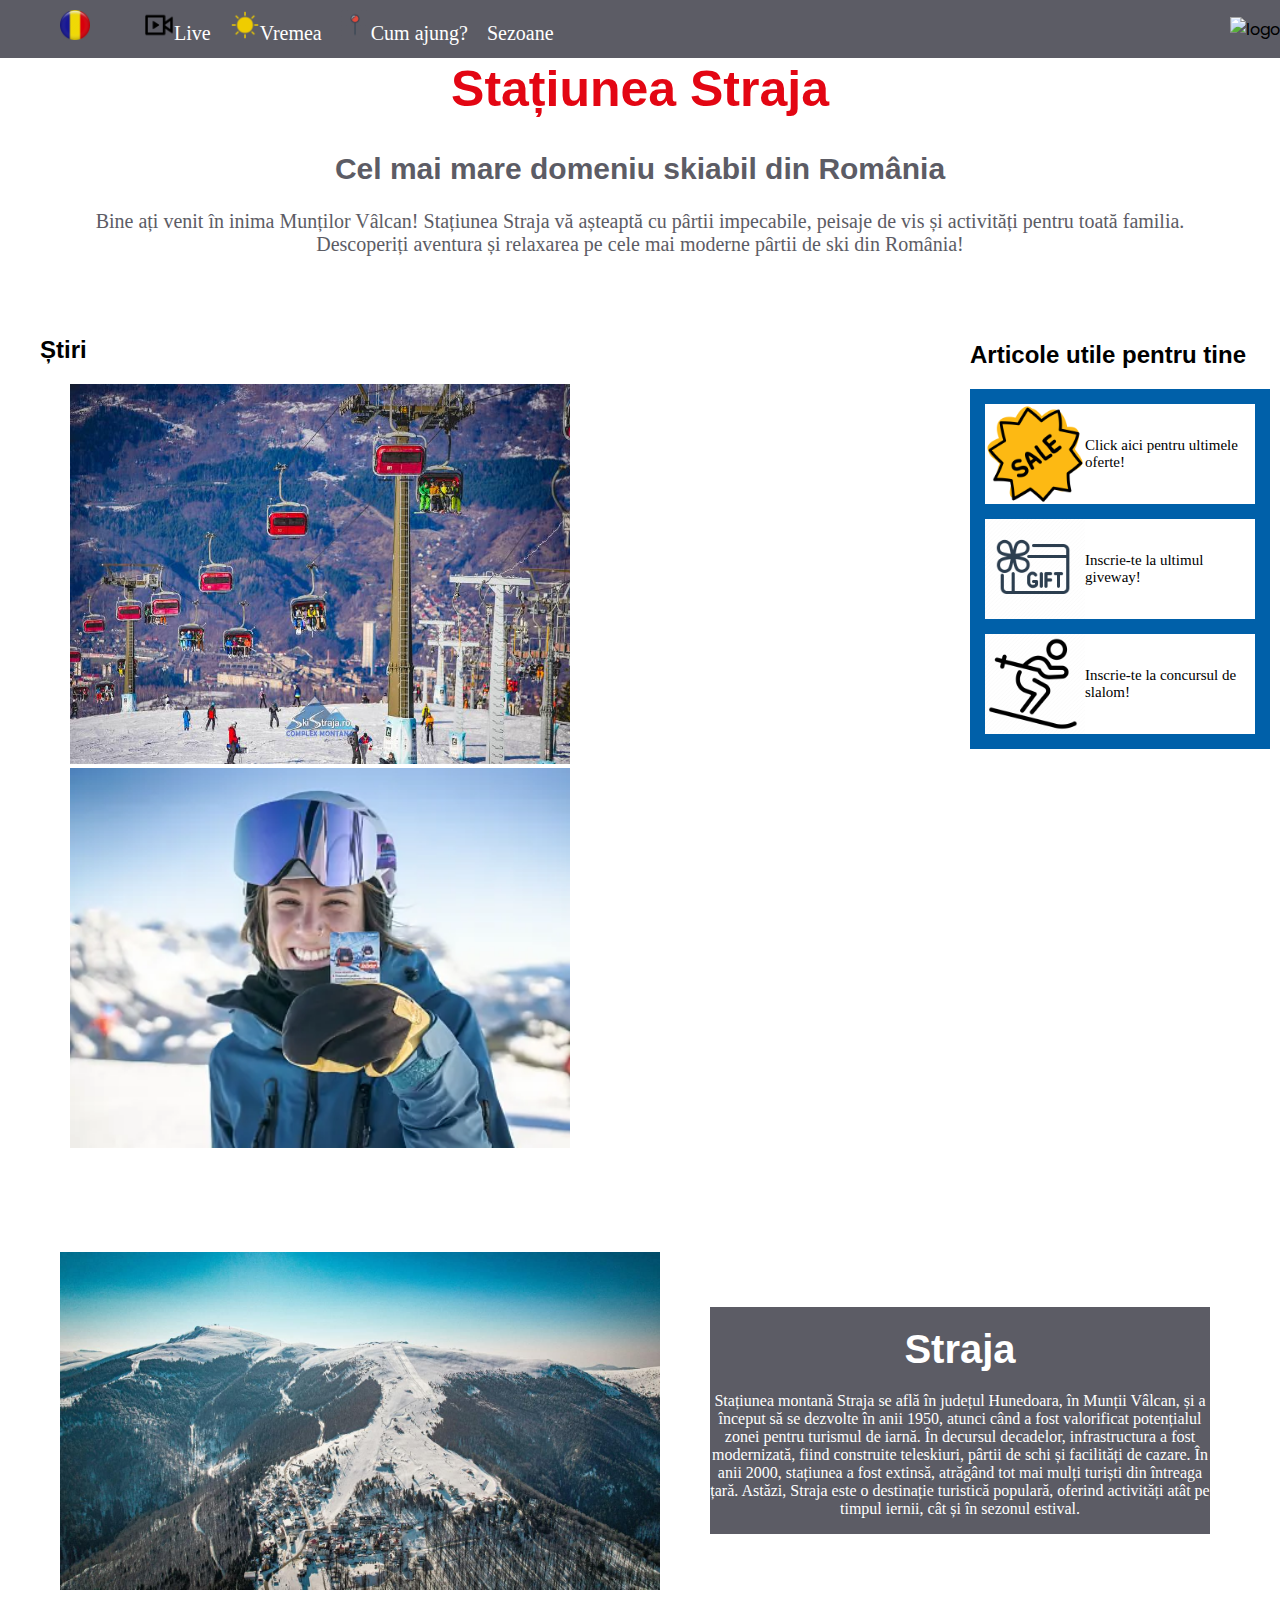
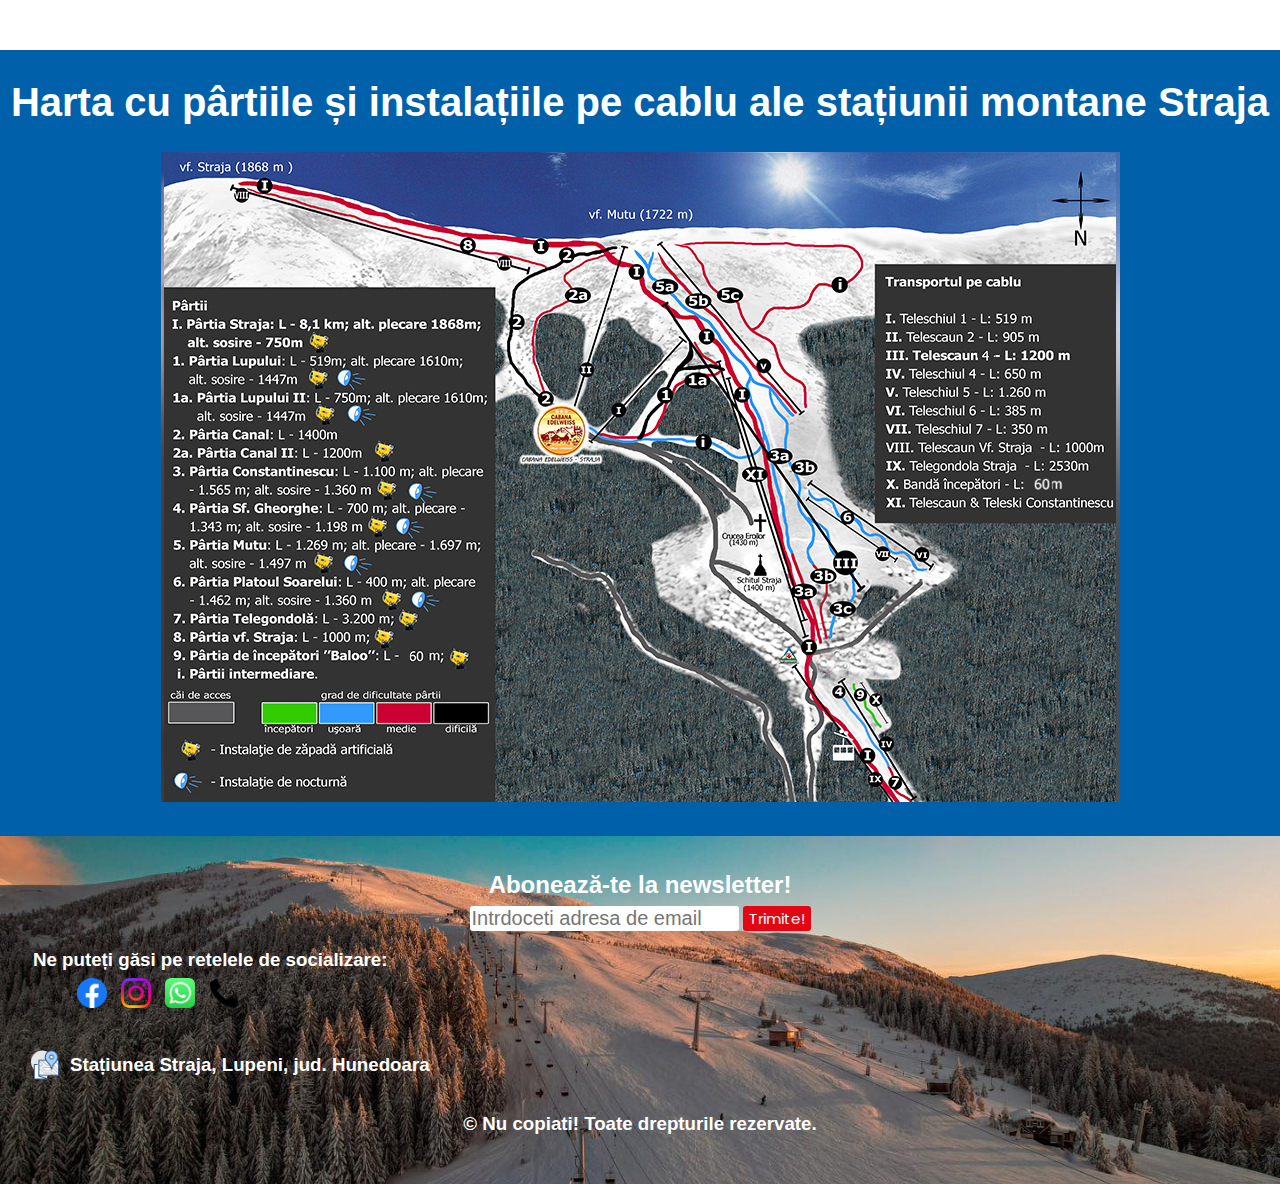
==== index.html @ 0b9426fe "Update and rename proiect.html to index.html" ====
<!DOCTYPE html>
<html lang="en">
<head>
    <meta charset="UTF-8">
    <meta name="viewport" content="width=device-width, initial-scale=1.0">
    <link rel="stylesheet" href="/proiect.css">
    <title>Ski la Straja</title>
    <link rel="icon" type="image/x-icon" href="./poze/favicon.ico">
    <link rel="preconnect" href="https://fonts.googleapis.com">
    <link rel="preconnect" href="https://fonts.gstatic.com" crossorigin>
    <link href="https://fonts.googleapis.com/css2?family=Caveat:wght@400..700&family=Poppins:ital,wght@0,100;0,200;0,300;0,400;0,500;0,600;0,700;0,800;0,900;1,100;1,200;1,300;1,400;1,500;1,600;1,700;1,800;1,900&display=swap" rel="stylesheet"></head>
    <link rel="preconnect" href="https://fonts.googleapis.com">
    <link rel="preconnect" href="https://fonts.gstatic.com" crossorigin>
    <link href="https://fonts.googleapis.com/css2?family=Caveat:wght@400..700&family=Parkinsans:wght@300..800&family=Poppins:ital,wght@0,100;0,200;0,300;0,400;0,500;0,600;0,700;0,800;0,900;1,100;1,200;1,300;1,400;1,500;1,600;1,700;1,800;1,900&display=swap" rel="stylesheet">
</head>

<body>

    <nav id="inceput">
        <ul class="optiuni">
            <li><a id="meniu_limba" href=""><img src="./poze/Romania-256.webp" alt="flag" id="romania"></a></li>
            <li><a id="camere" href="camere.html">Live</a></li>
            <li><a id="vremea" href="https://www.accuweather.com/ro/ro/straja/103522_poi/weather-forecast/103522_poi">Vremea</a></li>
            <li><a id="loc" href="https://www.google.com/maps/dir//Sta%C8%9Biunea+Straja,+Statiunea+Straja,+335600/@45.3219393,23.2337321,530m/data=!3m1!1e3!4m17!1m7!3m6!1s0x474de8455e631991:0x969d585c68ac651f!2sSta%C8%9Biunea+Straja!8m2!3d45.3219393!4d23.236307!16s%2Fm%2F02qyfym!4m8!1m0!1m5!1m1!1s0x474de8455e631991:0x969d585c68ac651f!2m2!1d23.236307!2d45.3219393!3e3?entry=ttu&g_ep=EgoyMDI0MTExMy4xIKXMDSoASAFQAw%3D%3D">Cum ajung?</a></li>
            <li>
                <a href="">Sezoane</a>
                <ul class="dropdown">
                    <li><a href="/vara.html">Vara</a></li>
                    <li><a href="/iarna.html">Iarna</a></li>
                </ul>
            </li>
            <ul></ul>
        </ul>
        <img id="logo" src="/poze/favicon.ico" alt="logo">
    </nav>
    <header id="prezentare">
        <h1>Stațiunea Straja</h1>
        <h2>Cel mai mare domeniu skiabil din România</h2>
        <div id="descriere">
            <p>Bine ați venit în inima Munților Vâlcan! Stațiunea Straja vă așteaptă cu pârtii impecabile, peisaje de vis și activități pentru toată familia. Descoperiți aventura și relaxarea pe cele mai moderne pârtii de ski din România!</p>
        </div>
        
    </header>

    <main>
        
        
        <section id="first-container">
            <section id="news">
                <h2>Știri</h2>
                <article id="opening">
                    <a href="/deschidere.html">
                        <div class="image-container">
                            <img src="/poze/telescaun.jpg" alt="">
                            <div class="aparitie-text">
                                <h3>Deschiderea sezonului de iarna 2024 - 2025: <p>1 decembrie 2024</p></h3>
                            </div>
                        </div>
                    </a>
                </article>

                <article id="priceing">
                    <a href="/preturi.html">
                        <div class="image-container">
                            <img src="/poze/poza-tarife.webp" alt="">
                            <div class="aparitie-text">
                                <h3>Preturi si abonamente</h3>
                            </div>
                        </div>
                    </a>
                </article>
            </section>

            <section id="articole">
                <h2>Articole utile pentru tine</h2>
                    <section id="casute">
                        <article class="mini-aticole">
                            <a href="/preturi.html">
                                <img src="/poze/sale_1-256.webp" alt="">
                            </a>
                            <a href="/preturi.html">
                                <p>Click aici pentru ultimele oferte!</p>
                            </a>
                        </article>

                            <article class="mini-aticole">
                            <a href="">
                                <img src="/poze/1062408.png">
                            </a>

                            <a href="/formular.html">
                                <p>Inscrie-te la ultimul giveway!</p>
                            </a>
                        </article>

                        <article class="mini-aticole">
                            <a href="/formular.html">
                                <img src="/poze/slalom-pictue.webp">
                            </a>

                            <a href="/formular.html">
                                <p>Inscrie-te la concursul de slalom!</p>
                            </a>
                        </article>
                </section>
            </section>
        </section>

        <section id="informatii">
            <img src="/poze/IMAGINEA-PRINCIPALA-DE-PE-SITE.jpg" alt="">
            <div id="text">
                <h1>Straja</h1>
                <p>Stațiunea montană Straja se află în județul Hunedoara, în Munții Vâlcan, și a început să se dezvolte în anii 1950, atunci când a fost valorificat potențialul zonei pentru turismul de iarnă. În decursul decadelor, infrastructura a fost modernizată, fiind construite teleskiuri, pârtii de schi și facilități de cazare. În anii 2000, stațiunea a fost extinsă, atrăgând tot mai mulți turiști din întreaga țară. Astăzi, Straja este o destinație turistică populară, oferind activități atât pe timpul iernii, cât și în sezonul estival.</p>
            </div>
        </section>

        <section id="harta">

            <div>
                <h1>Harta cu pârtiile și instalațiile pe cablu ale stațiunii montane Straja</h1>
                <img src="/poze/harta_partii.jpg" alt="">
            </div>
            
        </section>

    </main>

    <footer id="final">

        <div id="caseta_newsletter">
            <h2>Abonează-te la newsletter!</h2>
            <form id="newsletter">
                <input type="email" placeholder="Intrdoceti adresa de email" required>
                <button type="submit">Trimite!</button>
            </form>
        </div>

        <div id="socializare">
            <h3>Ne puteți găsi pe retelele de socializare:</h3>
            <ul>
                <li><a href="https://www.facebook.com/p/Statiunea-Straja-Pro-Straja-100064507039686/?locale=ro_RO" target="_blank"><img src="./poze/facebook.webp" alt="insta" id="slogos"></a></li>
                <li><a href="https://www.instagram.com/statiunea.straja/" target="_blank"><img src="/poze/insta.webp" alt="" id="slogos"></a></li>
                <li><a href="https://wa.me/40772092518?text=Salut,%20aș%20dori%20mai%20multe%20informații!" target="_blank"><img src="/poze/whatsapp.webp" alt="" id="slogos"></a></li>
                <li><a href=""><img src="/poze/tele.webp" alt="" id="slogos"></a></li>
            </ul>
        </div>

        <div id="locatie">
            <img src="/poze/map-256.webp" alt="locatie">
            <h3>Stațiunea Straja, Lupeni, jud. Hunedoara</h3>
        </div>

        <div id="drepturi">
            <h3>© Nu copiati! Toate drepturile rezervate.</h3>
        </div>
    </footer>
</body>
</html>
---- proiect.css ----
/* #fff - alb
#e30613 - rosu
#5c5c65 - gri */



html{
    background-color: #fff;
    height: 100%;
    width: 100%;
}

h1, h2, h3, h4, h5, h6{
    font-family: 'Montserrat', sans-serif;
}

p, a{
    font-family: 'Lora', serif;
}

nav, button{
    font-family: 'Poppins', sans-serif;
}

body{
    margin: 0;
    padding: 0;
}

#prezentare{
    text-align: center;
    margin: 0;
}

#prezentare > h1{
    font-size: 50px;
    color: #e30613;
    margin-top: 0;
    padding-top: 60px;
}

#prezentare > h2{
    font-size: 30px;
    color: #5c5c65;
    animation: big-small 2s forwards;
}

#prezentare > #descriere p{
    font-size: 20px;
    color: #5c5c65;
}

#prezentare > #descriere{
    margin-left: 5%;
    margin-right: 5%;
}

ul.optiuni > li {
    display: inline-block;
    position: relative;
    margin-right: 15px;
    border-radius: 3px; 
    font-size: 20px;
    transition: background-color 0.6s ease;
}

ul.optiuni > li > a{
    color: #fff;
    text-decoration: none;
}

ul.optiuni li:first-child {
    margin-left: 20px;
    margin-right: 50px;
}

#inceput {
    background-color: #5c5c65;
    display: flex;  
    align-items: center;
    padding: 10px 20px;
    position: fixed;
    padding: 0;
    margin: 0;
    width: 100%;
    z-index: 1001;
}

#inceput > ul {
    border: 0px;
    padding-top: 10px;
    padding-bottom: 10px;
    margin: 0;
}

#inceput > #logo {
    max-width: 50px;
    height: auto;
    margin-left: auto;
}

#logo{
    animation: rotire 0.3s linear;
    animation-iteration-count: 2;
}

#romania{
    max-width:30px;
}

#inceput> ul li:hover {
    background-color: #e30613;
    color: white;
    transition: background-color 0.6s ease;
}

#inceput > ul li > a:hover{
    color: whitesmoke;
}

ul.optiuni li > .dropdown {
    display: none;
    position: absolute;
    top: 100%;
    left: 23%;
    padding: 0;
    list-style: none;
    z-index: 1000;
    margin-bottom: 2px;
}

ul.optiuni li > .dropdown > li{
    margin: 0;
    padding: 3px;
    border-radius: 3px;
    background-color: #fff;
}
ul.optiuni li > .dropdown > li > a{
    text-decoration: none;
    color: black;
}
ul.optiuni li:hover > .dropdown{
    display: block;
}

#first-container{
    padding-bottom: 200px;
}

#final{
    background-image: url('/poze/PARTIA-CONSTANTINESCU.jpg');
    background-size: cover;
    background-position: center;
    background-repeat: no-repeat;
    margin: 0px;
    padding: 30px;
}

#final p{
    font-size: 30px;
    color: #fff; 
}


#final p > a{
    text-decoration: none;
    color: #e30613;
}

#slogos{
    max-width: 30px;
}

#socializare > ul{
    display: flex;
    margin-top: 0px;
}

#socializare > ul > li{
    list-style: none;
    padding: 7px;
}

#socializare > h3{
    color: #fff;
    margin-left:3px;
    margin-bottom: 0px;
}

#newsletter{
    display: flex;
    justify-content: center;
    align-items: center;
}

#newsletter > input{
    font-size: 20px;
    margin-right: 20px;
}

#newsletter > button{
    font-size: 15px;
    color: #fff;
    background-color: #e30613;
}

#newsletter > button:hover{
    background-color: darkred;
    animation: big-small 1s forwards;
}

#caseta_newsletter > h2{
    display: flex;
    justify-content: center;
    margin-bottom: 2px;
    color: #fff;
}

#newsletter > button{
    border-radius: 3px;
    border: 0;
}

#caseta_newsletter > h2{
    margin-top: 0;
    padding-top: 5px;
    padding-bottom: 5px;
}

#newsletter > input{
    border-radius: 3px;
    margin: 0;
    margin-right: 4px;
    border: 0;
}

#socializare >ul  li:hover {
    animation: grow 1s forwards;
}

@keyframes grow{
    0%{
        transform: scale(1);
    }

    100%{
        transform: scale(1.3);
    }
}

@keyframes big-small{
    0%{
        transform: scale(1);
    }

    50%{
        transform: scale(1.1);
    }

    100%{
        transform: scale(1);
    }
}

@keyframes rotire {
    0% {
        transform: rotate(0deg);
    }
    50% {
        transform: rotate(180deg);
    }
    100%{
        transform: rotate(360deg);
    }
  }

#news{
    grid-area: a;
    padding: 30px;
}

#articole{
    grid-area: b;
}

#first-container{
    position: relative;
    display: grid;
    padding: 10px;
    grid-template-columns: repeat(3,lfr);
    grid-gap: 15px;
    grid-template-areas: "a a b";
} 

#articole{
    display: flex;
    flex-direction: column;
    width: 300px;
}

#articole > h2{
    padding-top: 35px;
}

#news > article{
    display: inline;
    margin: 30px;
}

#news  article:last-child {
    margin-right: 0px;
}

h3 > p{
    color: white;
}

.image-container {
    position: relative;
    display: inline-block;
    width: 100%;
    max-width: 500px;
    max-height: 380px;
}

.image-container img {
    width: 500px;
    height: 380px;
    display: block;
    transition: transform 0.3s ease;
}

.image-container:hover img {
    transform: scale(1.05);
}

.image-container .aparitie-text {
    position: absolute;
    top: 0;
    left: 0;
    width: 100%;
    height: 100%;
    color: black;
    display: flex;
    justify-content: center;
    align-items: center;
    font-size: 20px;
    text-align: center;
    opacity: 0; 
    transition: opacity 0.3s ease, transform 0.3s ease;
}

.image-container:hover .aparitie-text,
.image-container:active .aparitie-text {
    opacity: 1; 
    transform: scale(1.05); 
}

#casute{
    background-color: #0060a9;
}

#casute img{
    max-width: 100px;
    display: block;
}

#casute > article{
    display: flex;
    align-items: center;
    margin: 15px;
}

.mini-aticole{
    background-color: #fff;

}

.mini-aticole:hover{
    transform: scale(1.05);
    transition: transform 0.3s ease;
}

.mini-aticole a{
    position: relative;
    justify-content: center;
    align-items: center;
    font-size: 15px;
    text-decoration: none;
    color: black;
    font-family: 'Poppins', sans-serif;
}

#drepturi{
    display: flex;
    justify-content: center;
    align-items: center;
}

#drepturi h3{
    color: #fff;
}

#harta{
    text-align: center;
    background-color: #0060a9;
    padding-bottom: 30px;
    width: 100%;  
     margin: 0 auto;  
}

#harta > div> img:hover {
    transform: scale(1.05);
    transition: transform 0.3s ease;
}

#harta  h1{
    padding-top: 30px;
    text-align: center;
    font-size: 40px;
    color: #fff;
}

#informatii h1{
    font-size: 40px;
    margin: 20px;
}

#informatii{
    display: flex;
    align-items: center;
    margin: 40px;
}

#informatii img{
    max-width: 600px;
    padding: 20px;
}

#informatii img:hover{
    transform: scale(1.05);
    transition: transform 0.3s ease;
}

#informatii > #text{
    text-align: center;
    background-color: #5c5c65;
    color: white;
    margin: 30px;
}

#informatii > #text:hover{
    transform: scale(1.05);
    transition: transform 0.3s ease;
}

#locatie{
    display: flex;
    align-items: center;
}

#locatie img{
    width: 30px;
    height: 30px;
}

#locatie img:hover{
    animation: grow 1s forwards;
}

#locatie h3{
    color: #fff;
    margin-left: 10px;
}

#inapoi > img{
    width: 50px; 
}

#inapoi{
    max-width: 50px;
    height: auto;
    margin-left: auto;
    padding-right: 10px;
}

#vremea::before{
    content: "";
    display: inline-block;
    width: 30px; 
    height: 30px; 
    background-image: url('/poze/soare.webp'); 
    background-size: cover; 
    text-align: center;
}

#camere::before{
    content: "";
    display: inline-block;
    width: 30px; 
    height: 30px; 
    background-image: url('/poze/live.png'); 
    background-size: cover; 
    text-align: center;
}

#loc::before{
    content: "";
    display: inline-block;
    width: 30px; 
    height: 30px; 
    background-image: url('/poze/location-06-512.webp'); 
    background-size: cover; 
    text-align: center;
}
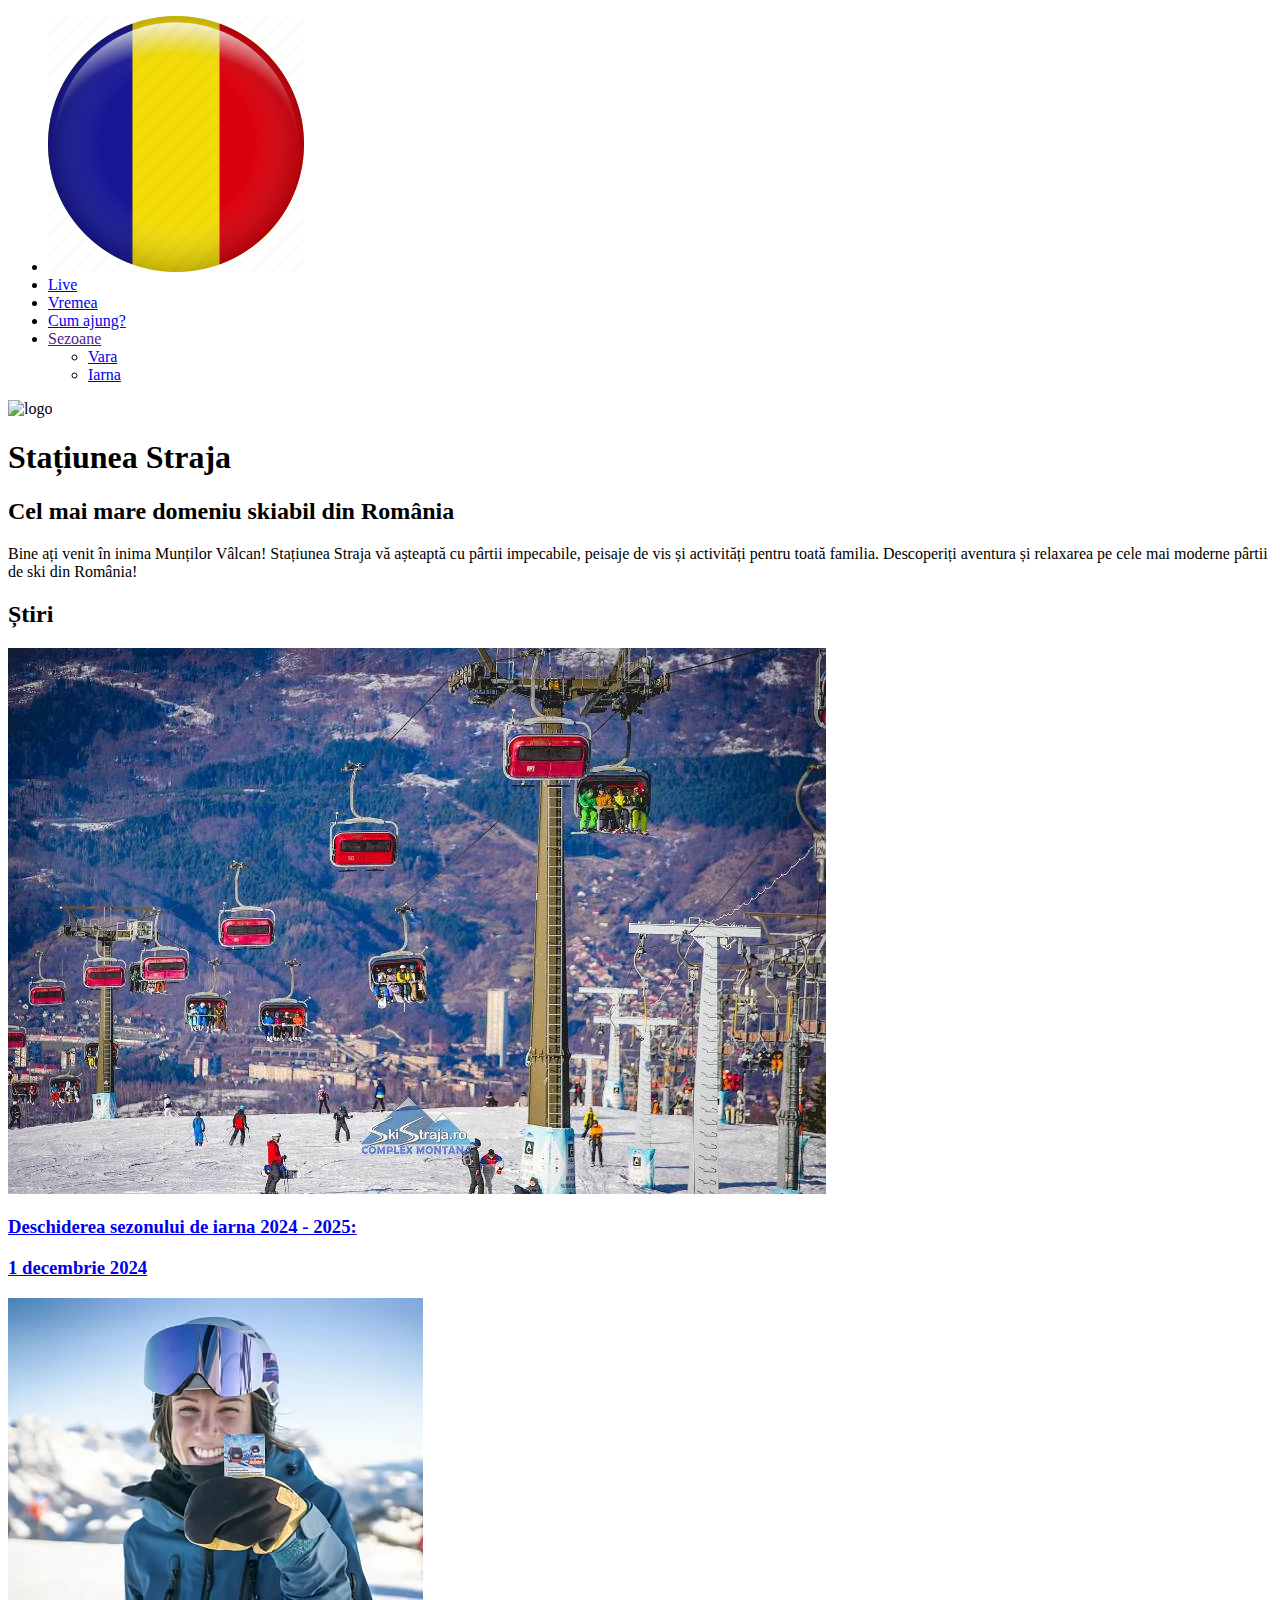
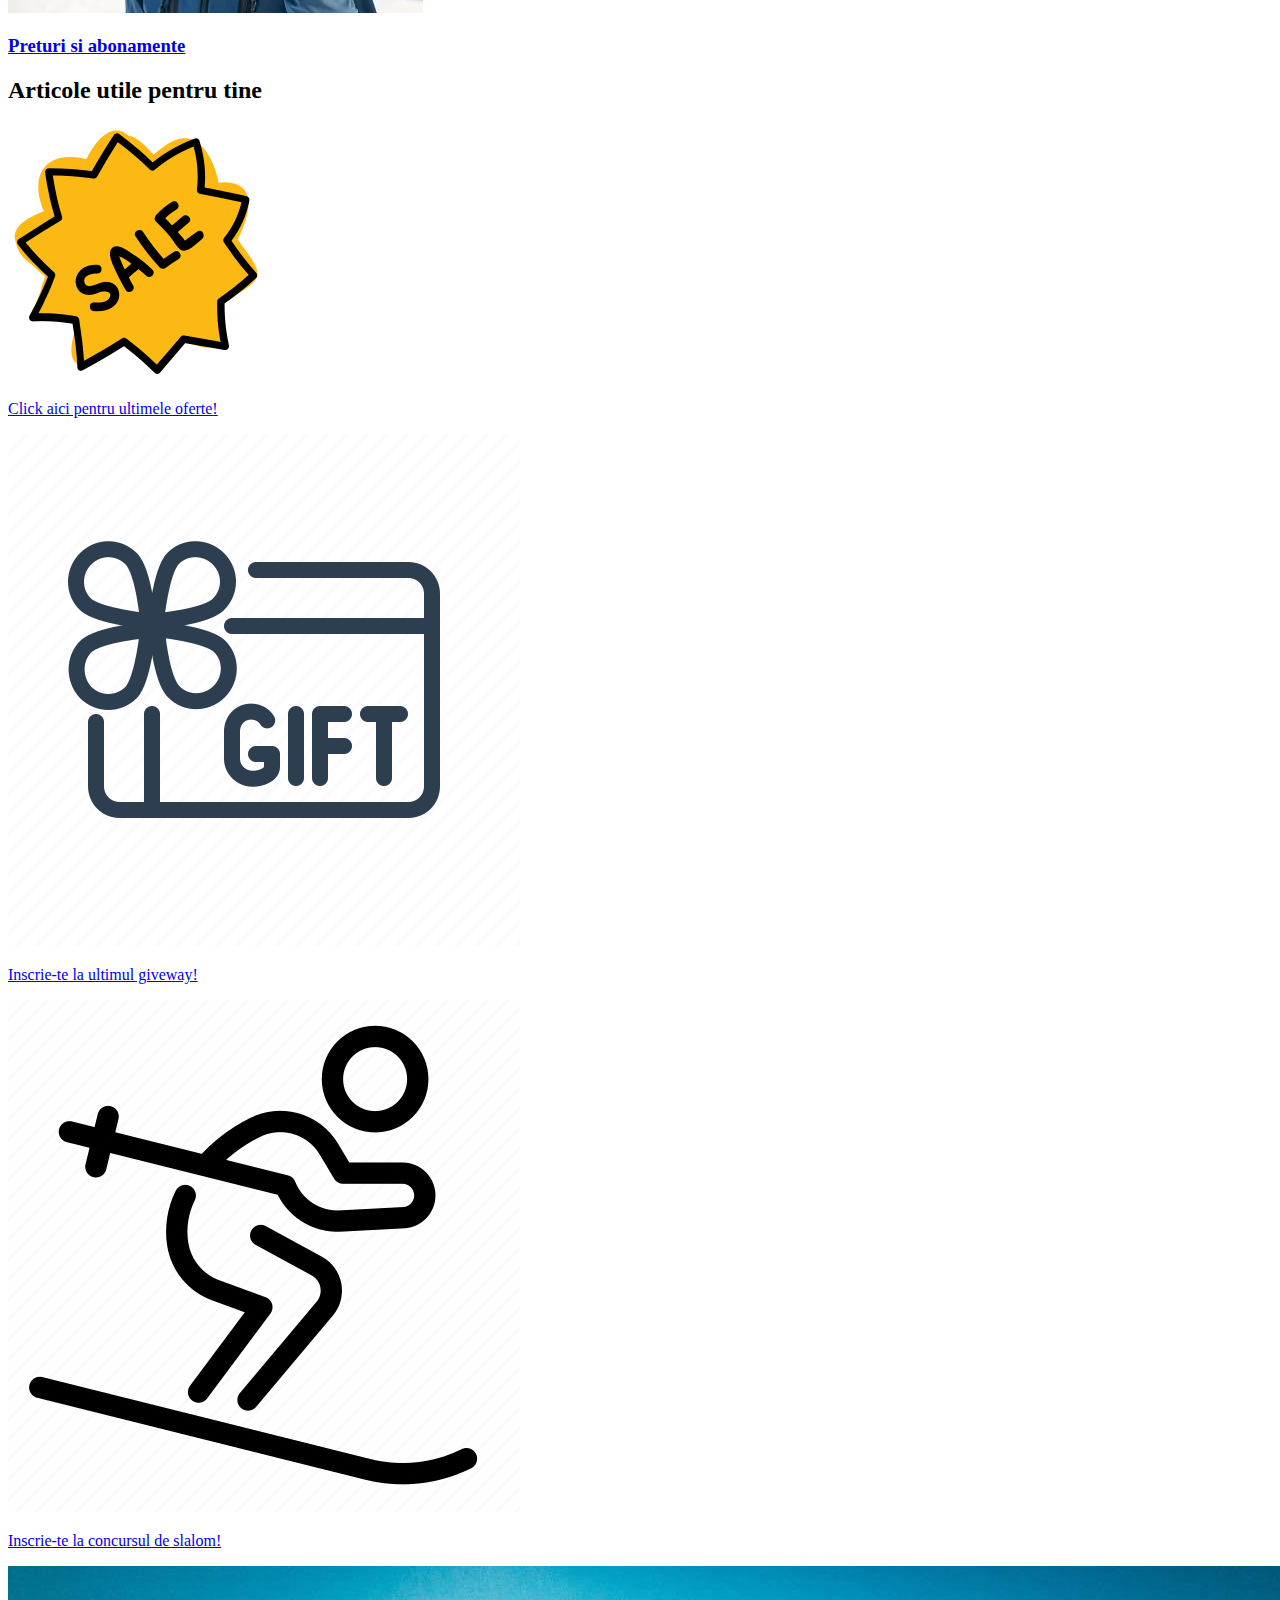
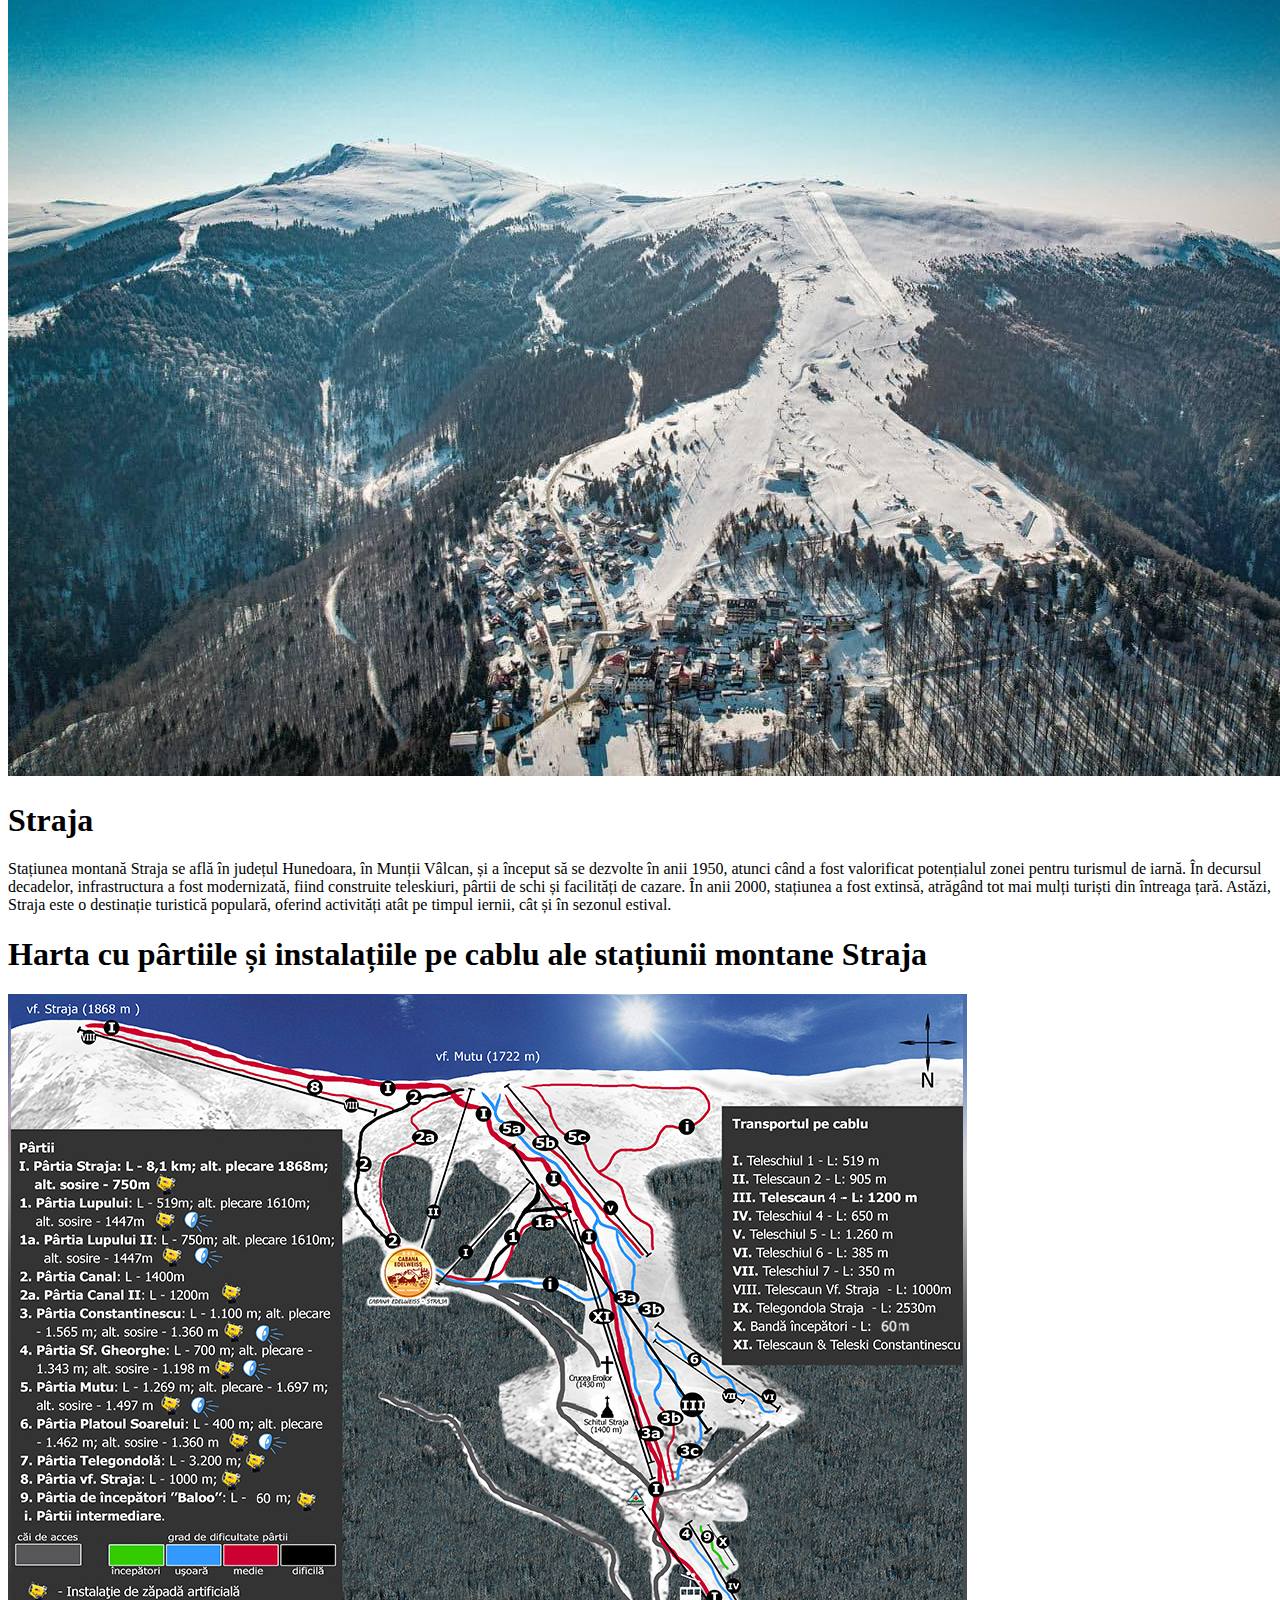
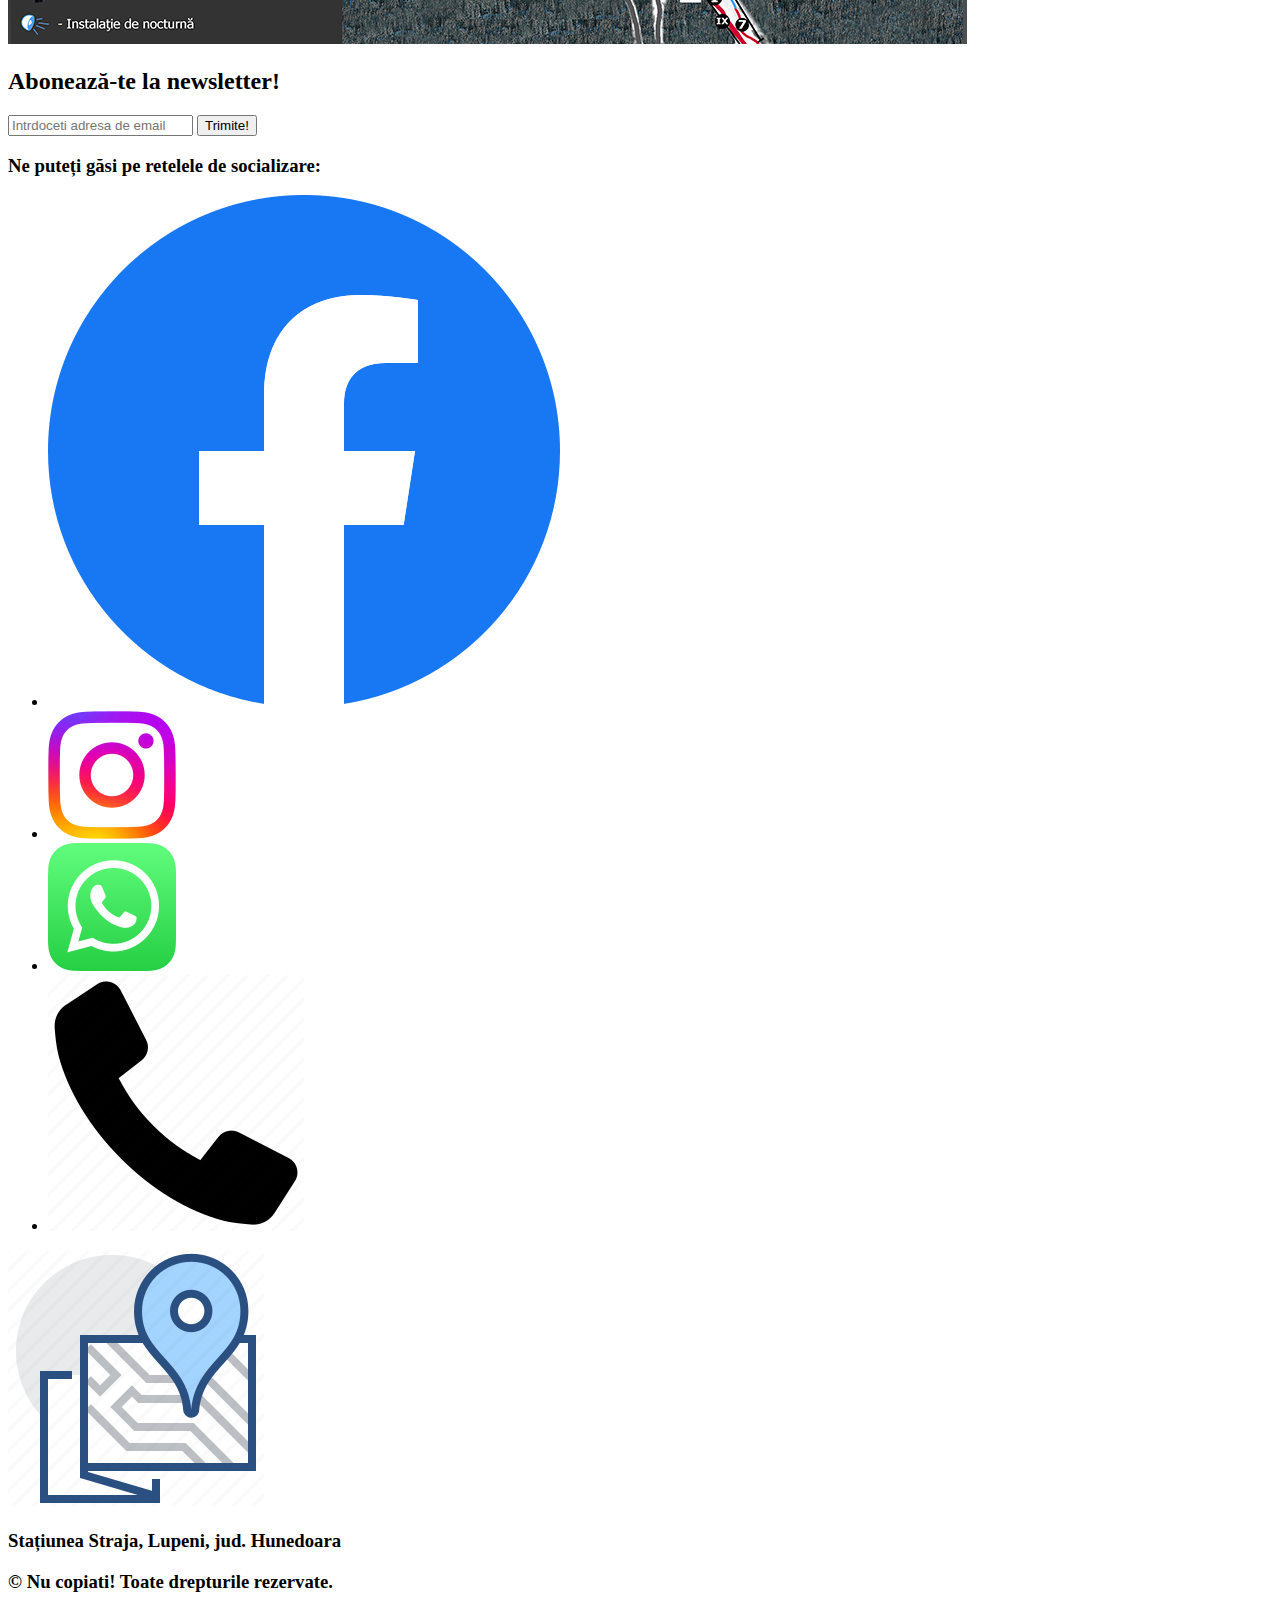
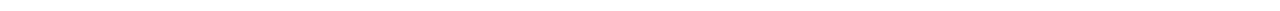
==== commit 37deab4a: "Update index.html" ====
--- a/index.html
+++ b/index.html
@@ -3,7 +3,7 @@
 <head>
     <meta charset="UTF-8">
     <meta name="viewport" content="width=device-width, initial-scale=1.0">
-    <link rel="stylesheet" href="/proiect.css">
+    <link rel="stylesheet" href="/index.css">
     <title>Ski la Straja</title>
     <link rel="icon" type="image/x-icon" href="./poze/favicon.ico">
     <link rel="preconnect" href="https://fonts.googleapis.com">
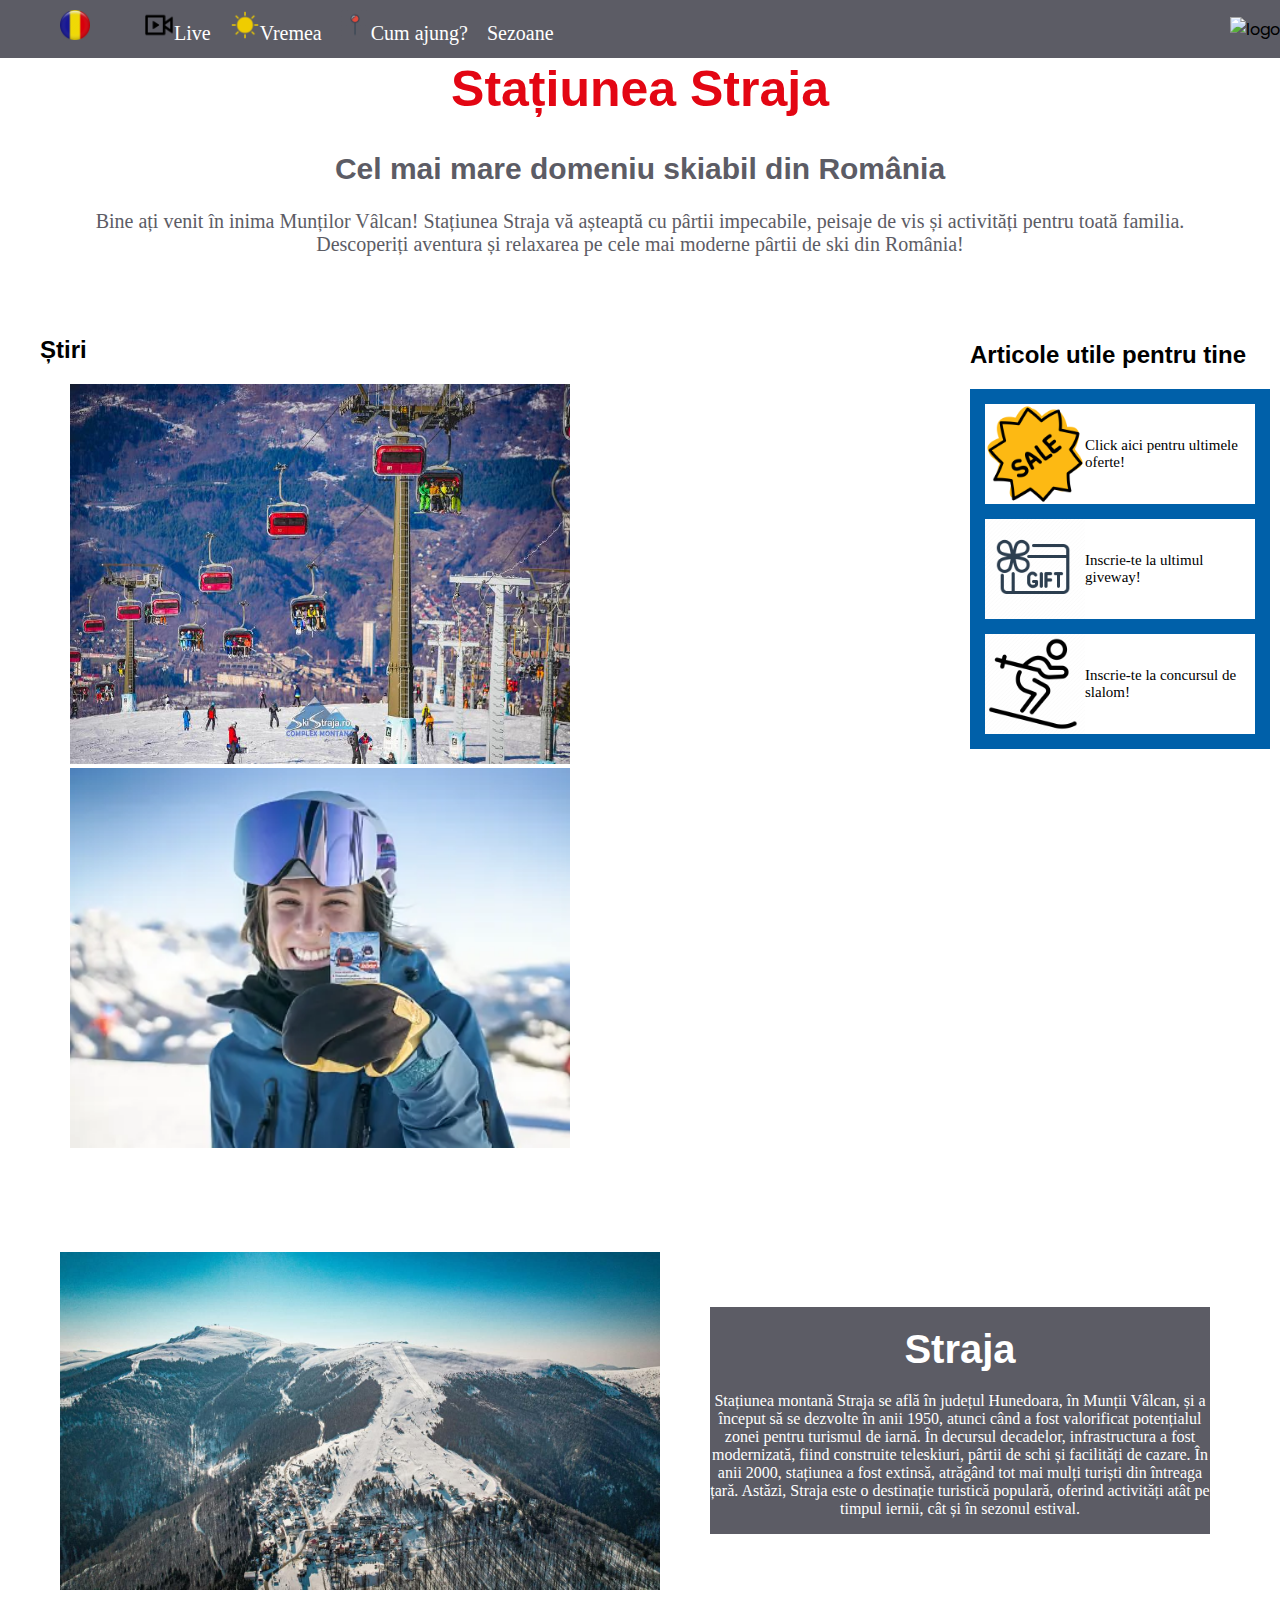
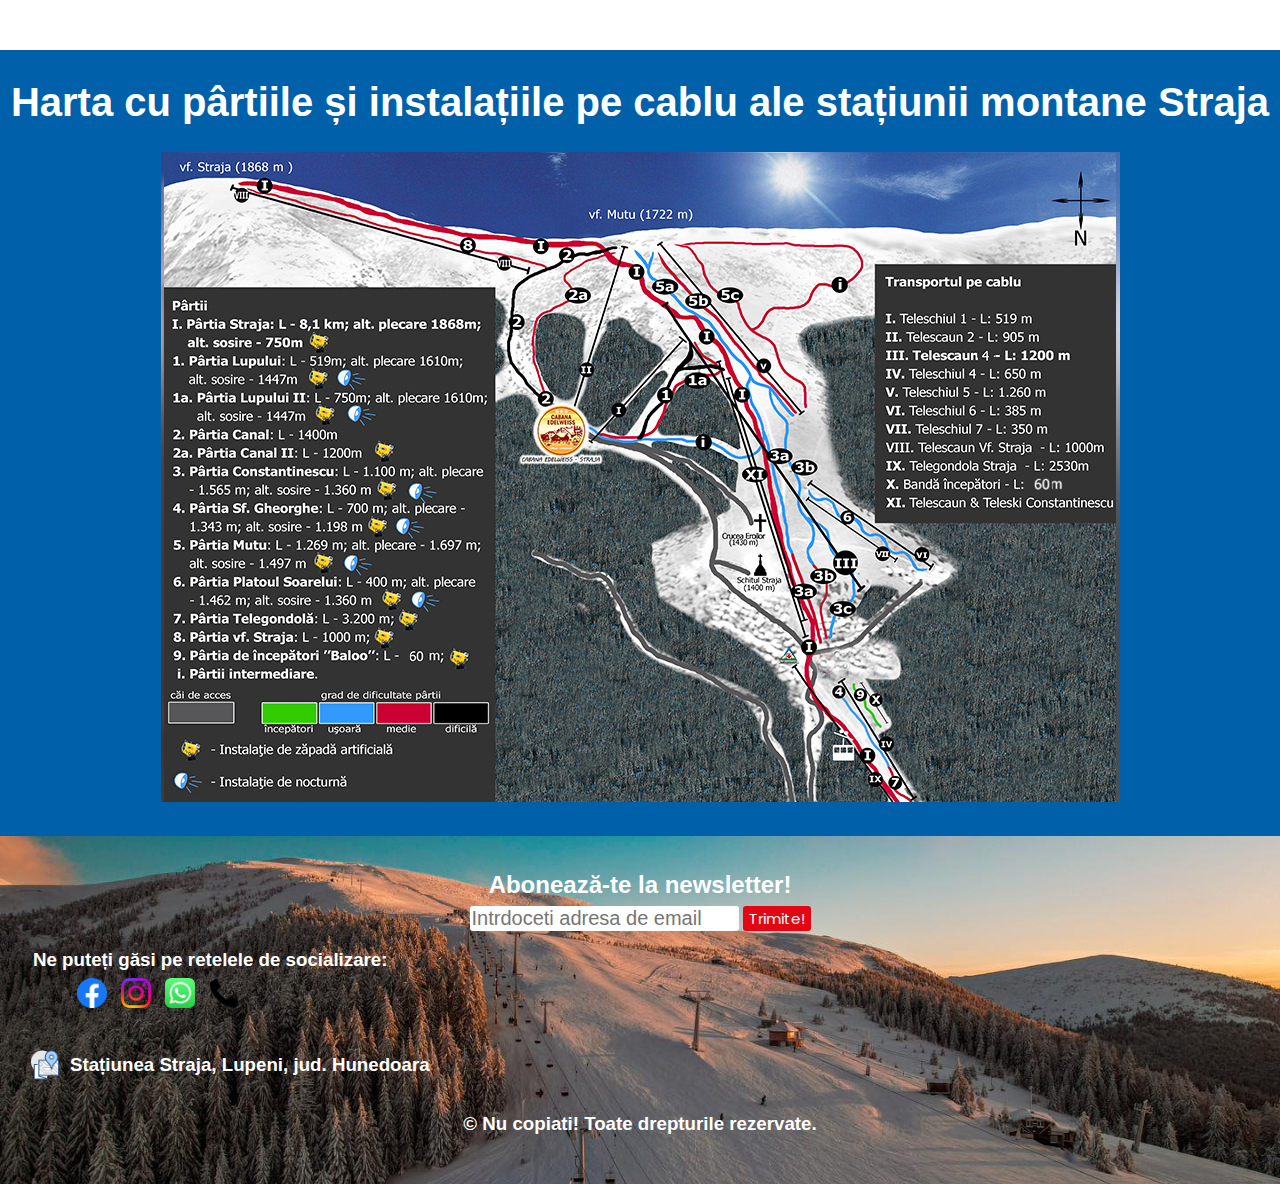
==== commit 81adf509: "Update index.html" ====
--- a/index.html
+++ b/index.html
@@ -3,7 +3,7 @@
 <head>
     <meta charset="UTF-8">
     <meta name="viewport" content="width=device-width, initial-scale=1.0">
-    <link rel="stylesheet" href="/index.css">
+    <link rel="stylesheet" href="index.css">
     <title>Ski la Straja</title>
     <link rel="icon" type="image/x-icon" href="./poze/favicon.ico">
     <link rel="preconnect" href="https://fonts.googleapis.com">
--- a/index.css
+++ b/index.css
@@ -0,0 +1,515 @@
+/* #fff - alb
+#e30613 - rosu
+#5c5c65 - gri */
+
+
+
+html{
+    background-color: #fff;
+    height: 100%;
+    width: 100%;
+}
+
+h1, h2, h3, h4, h5, h6{
+    font-family: 'Montserrat', sans-serif;
+}
+
+p, a{
+    font-family: 'Lora', serif;
+}
+
+nav, button{
+    font-family: 'Poppins', sans-serif;
+}
+
+body{
+    margin: 0;
+    padding: 0;
+}
+
+#prezentare{
+    text-align: center;
+    margin: 0;
+}
+
+#prezentare > h1{
+    font-size: 50px;
+    color: #e30613;
+    margin-top: 0;
+    padding-top: 60px;
+}
+
+#prezentare > h2{
+    font-size: 30px;
+    color: #5c5c65;
+    animation: big-small 2s forwards;
+}
+
+#prezentare > #descriere p{
+    font-size: 20px;
+    color: #5c5c65;
+}
+
+#prezentare > #descriere{
+    margin-left: 5%;
+    margin-right: 5%;
+}
+
+ul.optiuni > li {
+    display: inline-block;
+    position: relative;
+    margin-right: 15px;
+    border-radius: 3px; 
+    font-size: 20px;
+    transition: background-color 0.6s ease;
+}
+
+ul.optiuni > li > a{
+    color: #fff;
+    text-decoration: none;
+}
+
+ul.optiuni li:first-child {
+    margin-left: 20px;
+    margin-right: 50px;
+}
+
+#inceput {
+    background-color: #5c5c65;
+    display: flex;  
+    align-items: center;
+    padding: 10px 20px;
+    position: fixed;
+    padding: 0;
+    margin: 0;
+    width: 100%;
+    z-index: 1001;
+}
+
+#inceput > ul {
+    border: 0px;
+    padding-top: 10px;
+    padding-bottom: 10px;
+    margin: 0;
+}
+
+#inceput > #logo {
+    max-width: 50px;
+    height: auto;
+    margin-left: auto;
+}
+
+#logo{
+    animation: rotire 0.3s linear;
+    animation-iteration-count: 2;
+}
+
+#romania{
+    max-width:30px;
+}
+
+#inceput> ul li:hover {
+    background-color: #e30613;
+    color: white;
+    transition: background-color 0.6s ease;
+}
+
+#inceput > ul li > a:hover{
+    color: whitesmoke;
+}
+
+ul.optiuni li > .dropdown {
+    display: none;
+    position: absolute;
+    top: 100%;
+    left: 23%;
+    padding: 0;
+    list-style: none;
+    z-index: 1000;
+    margin-bottom: 2px;
+}
+
+ul.optiuni li > .dropdown > li{
+    margin: 0;
+    padding: 3px;
+    border-radius: 3px;
+    background-color: #fff;
+}
+ul.optiuni li > .dropdown > li > a{
+    text-decoration: none;
+    color: black;
+}
+ul.optiuni li:hover > .dropdown{
+    display: block;
+}
+
+#first-container{
+    padding-bottom: 200px;
+}
+
+#final{
+    background-image: url('/poze/PARTIA-CONSTANTINESCU.jpg');
+    background-size: cover;
+    background-position: center;
+    background-repeat: no-repeat;
+    margin: 0px;
+    padding: 30px;
+}
+
+#final p{
+    font-size: 30px;
+    color: #fff; 
+}
+
+
+#final p > a{
+    text-decoration: none;
+    color: #e30613;
+}
+
+#slogos{
+    max-width: 30px;
+}
+
+#socializare > ul{
+    display: flex;
+    margin-top: 0px;
+}
+
+#socializare > ul > li{
+    list-style: none;
+    padding: 7px;
+}
+
+#socializare > h3{
+    color: #fff;
+    margin-left:3px;
+    margin-bottom: 0px;
+}
+
+#newsletter{
+    display: flex;
+    justify-content: center;
+    align-items: center;
+}
+
+#newsletter > input{
+    font-size: 20px;
+    margin-right: 20px;
+}
+
+#newsletter > button{
+    font-size: 15px;
+    color: #fff;
+    background-color: #e30613;
+}
+
+#newsletter > button:hover{
+    background-color: darkred;
+    animation: big-small 1s forwards;
+}
+
+#caseta_newsletter > h2{
+    display: flex;
+    justify-content: center;
+    margin-bottom: 2px;
+    color: #fff;
+}
+
+#newsletter > button{
+    border-radius: 3px;
+    border: 0;
+}
+
+#caseta_newsletter > h2{
+    margin-top: 0;
+    padding-top: 5px;
+    padding-bottom: 5px;
+}
+
+#newsletter > input{
+    border-radius: 3px;
+    margin: 0;
+    margin-right: 4px;
+    border: 0;
+}
+
+#socializare >ul  li:hover {
+    animation: grow 1s forwards;
+}
+
+@keyframes grow{
+    0%{
+        transform: scale(1);
+    }
+
+    100%{
+        transform: scale(1.3);
+    }
+}
+
+@keyframes big-small{
+    0%{
+        transform: scale(1);
+    }
+
+    50%{
+        transform: scale(1.1);
+    }
+
+    100%{
+        transform: scale(1);
+    }
+}
+
+@keyframes rotire {
+    0% {
+        transform: rotate(0deg);
+    }
+    50% {
+        transform: rotate(180deg);
+    }
+    100%{
+        transform: rotate(360deg);
+    }
+  }
+
+#news{
+    grid-area: a;
+    padding: 30px;
+}
+
+#articole{
+    grid-area: b;
+}
+
+#first-container{
+    position: relative;
+    display: grid;
+    padding: 10px;
+    grid-template-columns: repeat(3,lfr);
+    grid-gap: 15px;
+    grid-template-areas: "a a b";
+} 
+
+#articole{
+    display: flex;
+    flex-direction: column;
+    width: 300px;
+}
+
+#articole > h2{
+    padding-top: 35px;
+}
+
+#news > article{
+    display: inline;
+    margin: 30px;
+}
+
+#news  article:last-child {
+    margin-right: 0px;
+}
+
+h3 > p{
+    color: white;
+}
+
+.image-container {
+    position: relative;
+    display: inline-block;
+    width: 100%;
+    max-width: 500px;
+    max-height: 380px;
+}
+
+.image-container img {
+    width: 500px;
+    height: 380px;
+    display: block;
+    transition: transform 0.3s ease;
+}
+
+.image-container:hover img {
+    transform: scale(1.05);
+}
+
+.image-container .aparitie-text {
+    position: absolute;
+    top: 0;
+    left: 0;
+    width: 100%;
+    height: 100%;
+    color: black;
+    display: flex;
+    justify-content: center;
+    align-items: center;
+    font-size: 20px;
+    text-align: center;
+    opacity: 0; 
+    transition: opacity 0.3s ease, transform 0.3s ease;
+}
+
+.image-container:hover .aparitie-text,
+.image-container:active .aparitie-text {
+    opacity: 1; 
+    transform: scale(1.05); 
+}
+
+#casute{
+    background-color: #0060a9;
+}
+
+#casute img{
+    max-width: 100px;
+    display: block;
+}
+
+#casute > article{
+    display: flex;
+    align-items: center;
+    margin: 15px;
+}
+
+.mini-aticole{
+    background-color: #fff;
+
+}
+
+.mini-aticole:hover{
+    transform: scale(1.05);
+    transition: transform 0.3s ease;
+}
+
+.mini-aticole a{
+    position: relative;
+    justify-content: center;
+    align-items: center;
+    font-size: 15px;
+    text-decoration: none;
+    color: black;
+    font-family: 'Poppins', sans-serif;
+}
+
+#drepturi{
+    display: flex;
+    justify-content: center;
+    align-items: center;
+}
+
+#drepturi h3{
+    color: #fff;
+}
+
+#harta{
+    text-align: center;
+    background-color: #0060a9;
+    padding-bottom: 30px;
+    width: 100%;  
+     margin: 0 auto;  
+}
+
+#harta > div> img:hover {
+    transform: scale(1.05);
+    transition: transform 0.3s ease;
+}
+
+#harta  h1{
+    padding-top: 30px;
+    text-align: center;
+    font-size: 40px;
+    color: #fff;
+}
+
+#informatii h1{
+    font-size: 40px;
+    margin: 20px;
+}
+
+#informatii{
+    display: flex;
+    align-items: center;
+    margin: 40px;
+}
+
+#informatii img{
+    max-width: 600px;
+    padding: 20px;
+}
+
+#informatii img:hover{
+    transform: scale(1.05);
+    transition: transform 0.3s ease;
+}
+
+#informatii > #text{
+    text-align: center;
+    background-color: #5c5c65;
+    color: white;
+    margin: 30px;
+}
+
+#informatii > #text:hover{
+    transform: scale(1.05);
+    transition: transform 0.3s ease;
+}
+
+#locatie{
+    display: flex;
+    align-items: center;
+}
+
+#locatie img{
+    width: 30px;
+    height: 30px;
+}
+
+#locatie img:hover{
+    animation: grow 1s forwards;
+}
+
+#locatie h3{
+    color: #fff;
+    margin-left: 10px;
+}
+
+#inapoi > img{
+    width: 50px; 
+}
+
+#inapoi{
+    max-width: 50px;
+    height: auto;
+    margin-left: auto;
+    padding-right: 10px;
+}
+
+#vremea::before{
+    content: "";
+    display: inline-block;
+    width: 30px; 
+    height: 30px; 
+    background-image: url('/poze/soare.webp'); 
+    background-size: cover; 
+    text-align: center;
+}
+
+#camere::before{
+    content: "";
+    display: inline-block;
+    width: 30px; 
+    height: 30px; 
+    background-image: url('/poze/live.png'); 
+    background-size: cover; 
+    text-align: center;
+}
+
+#loc::before{
+    content: "";
+    display: inline-block;
+    width: 30px; 
+    height: 30px; 
+    background-image: url('/poze/location-06-512.webp'); 
+    background-size: cover; 
+    text-align: center;
+}
